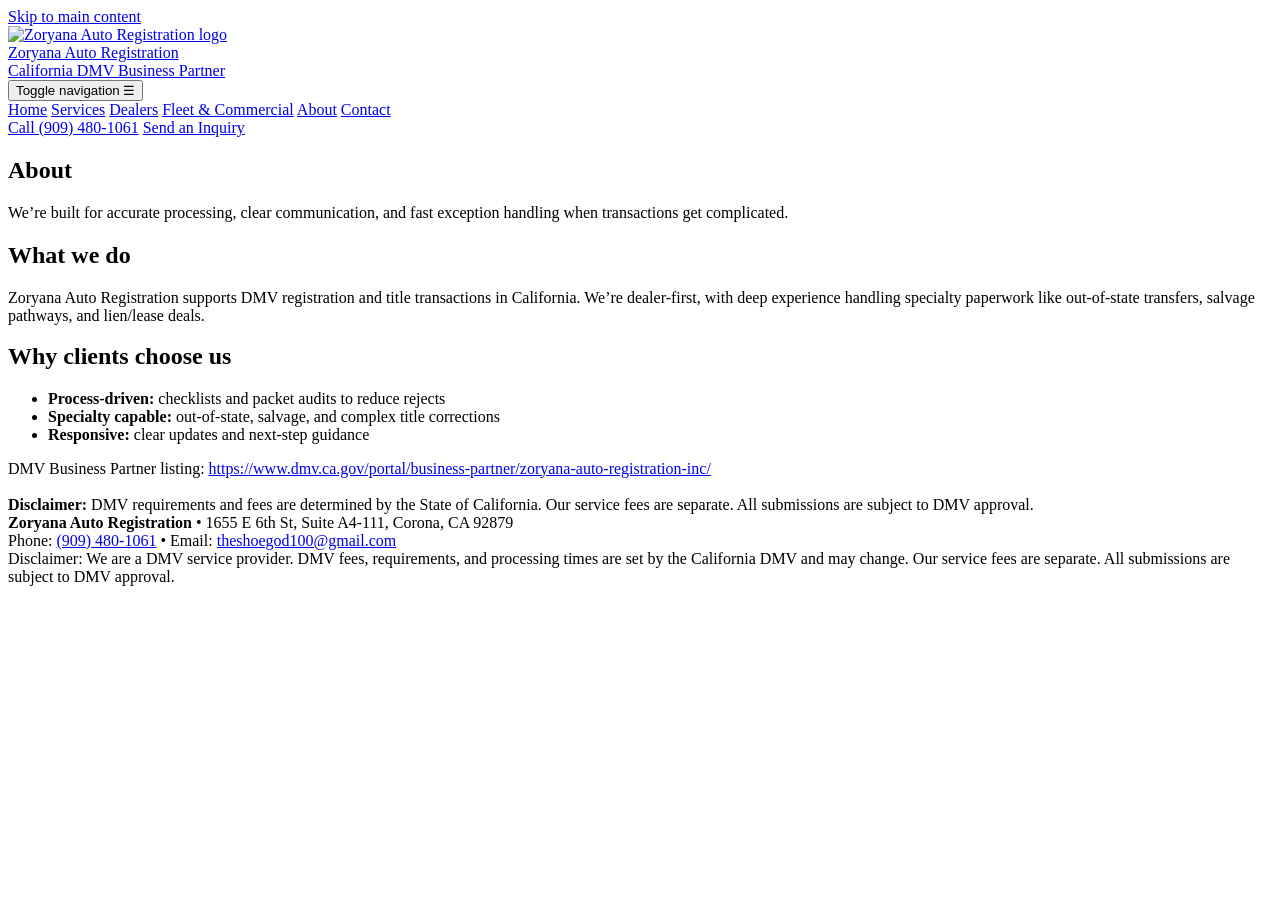
==== about.html @ fdbdd7d0 "Add about.html" ====
<!doctype html>
<html lang="en">
<head>
  <meta charset="utf-8" />
  <meta name="viewport" content="width=device-width,initial-scale=1" />
  <title>About | Zoryana Auto Registration</title>
  <meta name="description" content="About Zoryana Auto Registration — a California DMV Business Partner focused on dealer processing and specialty transactions." />
  <meta name="robots" content="index,follow" />
  <link rel="canonical" href="https://zoryana-auto-registration.github.io/zory-site/about.html" />
  <meta property="og:type" content="website" />
  <meta property="og:site_name" content="Zoryana Auto Registration" />
  <meta property="og:title" content="About | Zoryana Auto Registration" />
  <meta property="og:description" content="About Zoryana Auto Registration — a California DMV Business Partner focused on dealer processing and specialty transactions." />
  <meta property="og:url" content="https://zoryana-auto-registration.github.io/zory-site/about.html" />
  <meta property="og:image" content="https://zoryana-auto-registration.github.io/zory-site/assets/logo.png" />
  <meta name="twitter:card" content="summary_large_image" />
  <meta name="twitter:title" content="About | Zoryana Auto Registration" />
  <meta name="twitter:description" content="About Zoryana Auto Registration — a California DMV Business Partner focused on dealer processing and specialty transactions." />
  <meta name="twitter:image" content="https://zoryana-auto-registration.github.io/zory-site/assets/logo.png" />
  <link rel="icon" href="assets/logo.png" />
  <link rel="stylesheet" href="assets/styles.css" />
</head>
<body>
  <a class="skip-link" href="#main-content">Skip to main content</a>
  <header class="site-header">
    <div class="container header-inner">
      <a class="brand" href="index.html">
        <img src="assets/logo.png" alt="Zoryana Auto Registration logo" />
        <div>
          <div class="name">Zoryana Auto Registration</div>
          <div class="tag">California DMV Business Partner</div>
        </div>
      </a>

      <button class="nav-toggle" type="button" aria-expanded="false" aria-controls="site-nav" data-nav-toggle>
        <span class="sr-only">Toggle navigation</span>
        <span aria-hidden="true">☰</span>
      </button>

      <nav class="nav" id="site-nav" data-nav>
        <a href="index.html">Home</a>
        <a href="services.html">Services</a>
        <a href="dealers.html">Dealers</a>
        <a href="fleet.html">Fleet & Commercial</a>
        <a href="about.html">About</a>
        <a href="contact.html">Contact</a>
      </nav>

      <div class="cta">
        <a class="btn ghost" href="tel:+19094801061">Call (909) 480-1061</a>
        <a class="btn primary" href="contact.html">Send an Inquiry</a>
      </div>
    </div>
  </header>

  <main id="main-content">
    <section class="pagehead">
      <div class="container">
        <h1>About</h1>
        <p>We’re built for accurate processing, clear communication, and fast exception handling when transactions get complicated.</p>
      </div>
    </section>

    <section class="section">
      <div class="container">
        <h2>What we do</h2>
        <p>
          Zoryana Auto Registration supports DMV registration and title transactions in California.
          We’re dealer-first, with deep experience handling specialty paperwork like out-of-state transfers, salvage pathways, and lien/lease deals.
        </p>

        <h2 style="margin-top:18px">Why clients choose us</h2>
        <ul class="list">
          <li><strong>Process-driven:</strong> checklists and packet audits to reduce rejects</li>
          <li><strong>Specialty capable:</strong> out-of-state, salvage, and complex title corrections</li>
          <li><strong>Responsive:</strong> clear updates and next-step guidance</li>
        </ul>

        <p class="mini" style="margin-top:14px">
          DMV Business Partner listing:
          <a href="https://www.dmv.ca.gov/portal/business-partner/zoryana-auto-registration-inc/" target="_blank" rel="noopener">https://www.dmv.ca.gov/portal/business-partner/zoryana-auto-registration-inc/</a>
        </p>

        <div class="notice" style="margin-top:18px">
          <strong>Disclaimer:</strong> DMV requirements and fees are determined by the State of California. Our service fees are separate.
          All submissions are subject to DMV approval.
        </div>
      </div>
    </section>

    <footer class="footer">
      <div class="container">
        <div><strong>Zoryana Auto Registration</strong> • 1655 E 6th St, Suite A4-111, Corona, CA 92879</div>
        <div class="small">Phone: <a href="tel:+19094801061">(909) 480-1061</a> • Email: <a href="mailto:theshoegod100@gmail.com">theshoegod100@gmail.com</a></div>
        <div class="small disclaimer-text">Disclaimer: We are a DMV service provider. DMV fees, requirements, and processing times are set by the California DMV and may change. Our service fees are separate. All submissions are subject to DMV approval.</div>
      </div>
    </footer>
  </main>

  <script src="assets/config.js" defer></script>
  <script src="assets/site.js" defer></script>
</body>
</html>
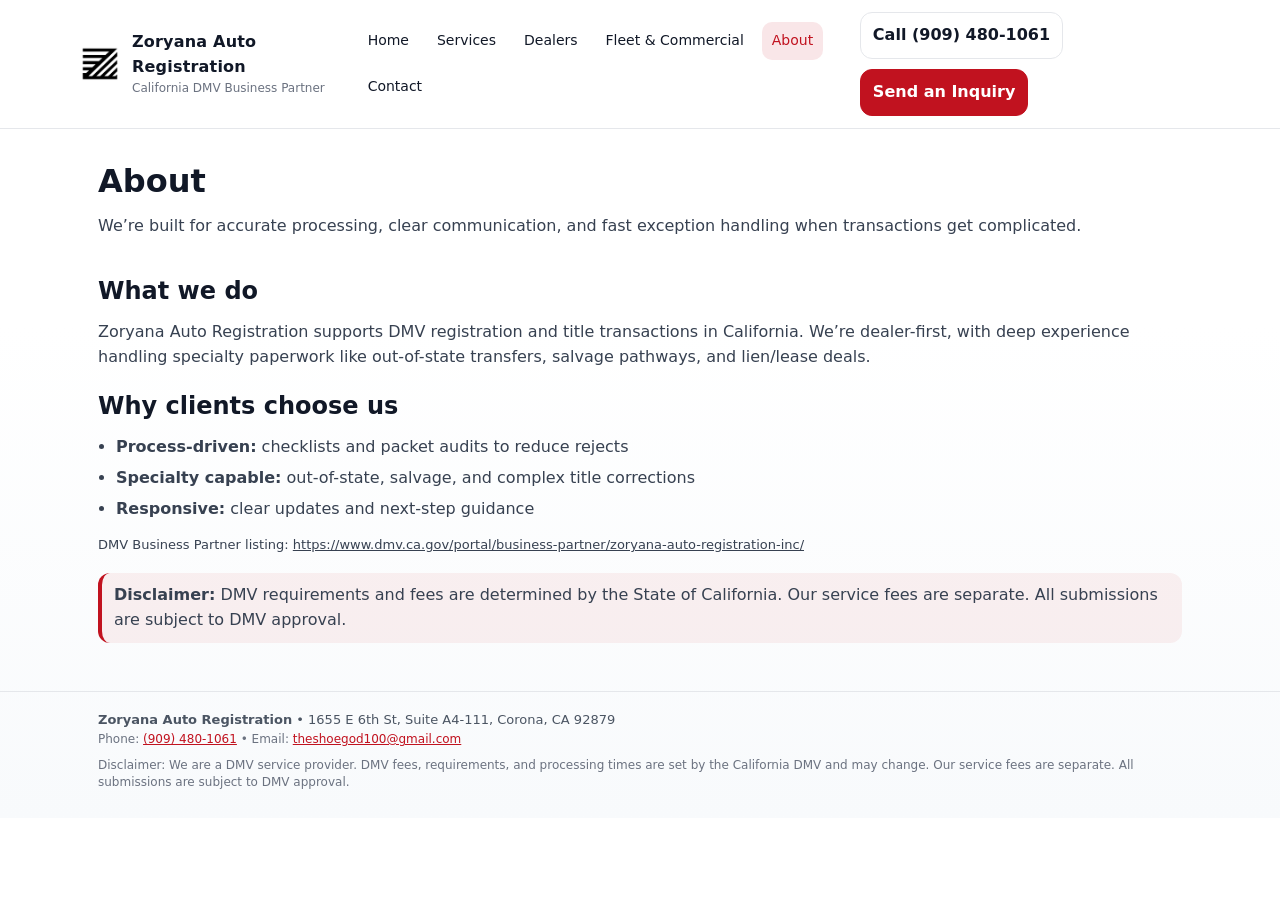
==== commit cf85ae46: "Polish site (nav/a11y/SEO)" ====
--- a/about.html
+++ b/about.html
@@ -100,4 +100,4 @@
   <script src="assets/config.js" defer></script>
   <script src="assets/site.js" defer></script>
 </body>
-</html>+</html>
--- a/assets/styles.css
+++ b/assets/styles.css
@@ -0,0 +1,126 @@
+:root{
+  --red:#C1121F;
+  --red-dark:#9f1019;
+  --gray:#6B7280;
+  --ink:#111827;
+  --bg:#ffffff;
+  --card:#F9FAFB;
+  --border:#E5E7EB;
+  --max:1120px;
+}
+*{box-sizing:border-box}
+html,body{margin:0;padding:0}
+body{
+  font-family: ui-sans-serif, system-ui, -apple-system, Segoe UI, Roboto, Arial, "Noto Sans", "Apple Color Emoji","Segoe UI Emoji";
+  color:var(--ink);
+  background:linear-gradient(180deg,#fff,#fff 40%,#f8fafc 100%);
+  line-height:1.55;
+}
+a{color:inherit}
+a:focus-visible,button:focus-visible,input:focus-visible,select:focus-visible,textarea:focus-visible{
+  outline:3px solid rgba(193,18,31,.35);
+  outline-offset:2px;
+}
+
+.sr-only{position:absolute!important;width:1px;height:1px;padding:0;margin:-1px;overflow:hidden;clip:rect(0,0,0,0);white-space:nowrap;border:0}
+.skip-link{position:absolute;left:14px;top:-44px;background:#111827;color:#fff;padding:8px 12px;border-radius:8px;text-decoration:none;z-index:999}
+.skip-link:focus{top:10px}
+
+.container{max-width:var(--max);margin:0 auto;padding:0 18px}
+
+/* Header */
+.site-header{position:sticky;top:0;background:rgba(255,255,255,.94);backdrop-filter:saturate(180%) blur(10px);border-bottom:1px solid var(--border);z-index:50}
+.header-inner{display:flex;align-items:center;justify-content:space-between;gap:14px;padding:12px 0}
+.brand{display:flex;align-items:center;gap:12px;text-decoration:none;min-width:0}
+.brand img{width:40px;height:auto;display:block}
+.brand .name{font-weight:800;letter-spacing:.2px}
+.brand .tag{font-size:12px;color:var(--gray)}
+
+.nav{display:flex;align-items:center;gap:8px;flex-wrap:wrap}
+.nav a{font-size:14px;text-decoration:none;color:var(--ink);padding:8px 10px;border-radius:10px}
+.nav a:hover{background:var(--card)}
+.nav a.active{background:rgba(193,18,31,.10);color:var(--red)}
+
+.nav-toggle{display:none;border:1px solid var(--border);background:#fff;border-radius:10px;padding:8px 10px;cursor:pointer}
+
+.cta{display:flex;gap:10px;align-items:center;flex-wrap:wrap}
+.btn{display:inline-flex;align-items:center;justify-content:center;gap:8px;border-radius:12px;padding:10px 12px;font-weight:700;text-decoration:none;border:1px solid var(--border);background:#fff;cursor:pointer}
+.btn.primary{background:var(--red);color:#fff;border-color:var(--red)}
+.btn.primary:hover{background:var(--red-dark)}
+.btn.ghost:hover,.btn:hover{background:var(--card)}
+
+/* Hero */
+.hero{padding:46px 0 24px}
+.hero-grid{display:grid;grid-template-columns: 1.25fr .75fr;gap:26px;align-items:start}
+.h-eyebrow{display:inline-flex;gap:10px;align-items:center;font-size:13px;color:var(--gray)}
+.badge{display:inline-flex;align-items:center;gap:8px;border:1px solid var(--border);background:var(--card);padding:6px 10px;border-radius:999px}
+.hero h1{margin:14px 0 10px;font-size:42px;line-height:1.1}
+.hero p{margin:0 0 16px;color:#374151;font-size:16px}
+.hero .bullets{display:grid;gap:10px;margin:16px 0 0;padding:0;list-style:none}
+.hero .bullets li{display:flex;gap:10px;align-items:flex-start;color:#374151}
+.dot{width:9px;height:9px;border-radius:50%;background:var(--red);margin-top:7px;flex:0 0 auto}
+
+.card{border:1px solid var(--border);background:var(--card);border-radius:16px;padding:16px;box-shadow:0 10px 30px rgba(2,6,23,.03)}
+.card h3{margin:0 0 10px;font-size:16px}
+.mini{font-size:13px;color:#374151}
+.kv{display:grid;gap:10px}
+.kv .row{display:flex;gap:10px}
+.kv .k{min-width:92px;color:var(--gray);font-size:13px}
+.kv .v{font-weight:700}
+
+/* Sections */
+.section{padding:22px 0}
+.section h2{margin:0 0 10px;font-size:24px}
+.section p{margin:0 0 10px;color:#374151}
+
+.grid-3{display:grid;grid-template-columns:repeat(3,1fr);gap:14px}
+.feature{border:1px solid var(--border);border-radius:16px;padding:16px;background:#fff}
+.feature h3{margin:0 0 6px}
+.feature p{margin:0;color:#4B5563;font-size:14px}
+
+/* Page heading */
+.pagehead{padding:28px 0 12px}
+.pagehead h1{margin:0 0 8px;font-size:32px}
+.pagehead p{margin:0;color:#374151}
+
+.list{margin:10px 0 0;padding-left:18px;color:#374151}
+.list li{margin:6px 0}
+
+/* Contact form */
+.form{display:grid;gap:12px;margin-top:12px}
+.field{display:grid;gap:6px}
+label{font-size:13px;color:#374151;font-weight:700}
+input, select, textarea{
+  width:100%;
+  border:1px solid var(--border);
+  border-radius:12px;
+  padding:10px 12px;
+  font:inherit;
+  background:#fff;
+}
+textarea{min-height:120px;resize:vertical}
+.field .error{font-size:12px;color:#b91c1c;min-height:18px}
+.field.invalid input,.field.invalid select,.field.invalid textarea{border-color:#b91c1c;background:#fff7f7}
+.form-status{padding:8px 10px;border-radius:10px;font-size:13px;display:none}
+.form-status.ok{display:block;background:#ecfdf5;color:#065f46;border:1px solid #bbf7d0}
+.form-status.error{display:block;background:#fef2f2;color:#991b1b;border:1px solid #fecaca}
+
+.notice{border-left:4px solid var(--red);background:rgba(193,18,31,.06);padding:10px 12px;border-radius:12px;color:#374151}
+
+.footer{margin-top:26px;border-top:1px solid var(--border);padding:18px 0 26px;color:#4B5563;font-size:13px}
+.footer a{color:var(--red)}
+.disclaimer-text{margin-top:8px;line-height:1.45}
+
+.small{font-size:12px;color:var(--gray)}
+
+@media (max-width: 960px){
+  .header-inner{display:grid;grid-template-columns:1fr auto auto;align-items:center}
+  .nav-toggle{display:inline-flex;align-items:center;justify-content:center}
+  .nav{display:none;grid-column:1 / -1;flex-direction:column;align-items:stretch;padding:8px 0 2px}
+  .nav.open{display:flex}
+  .nav a{padding:10px 12px;border:1px solid var(--border);background:#fff}
+  .cta{display:none}
+  .hero-grid{grid-template-columns:1fr;}
+  .grid-3{grid-template-columns:1fr;}
+  .hero h1{font-size:34px}
+}
